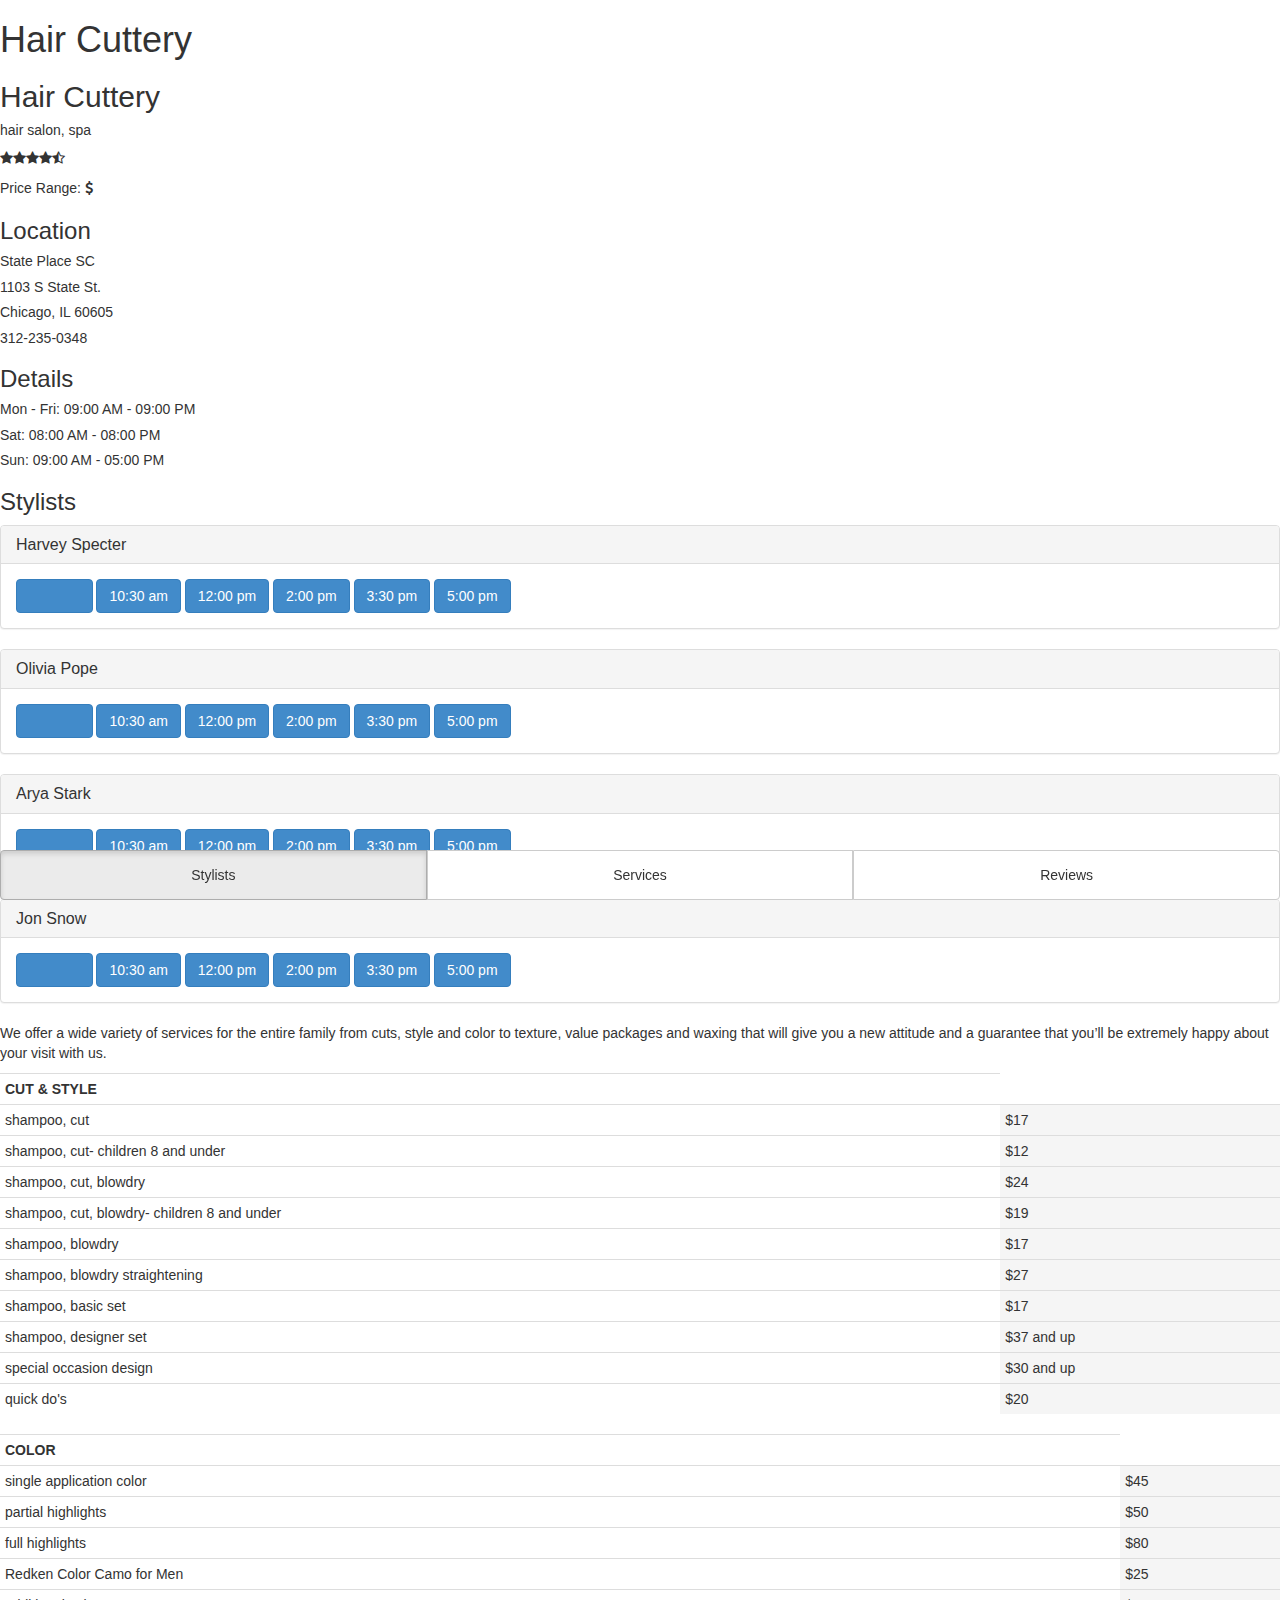
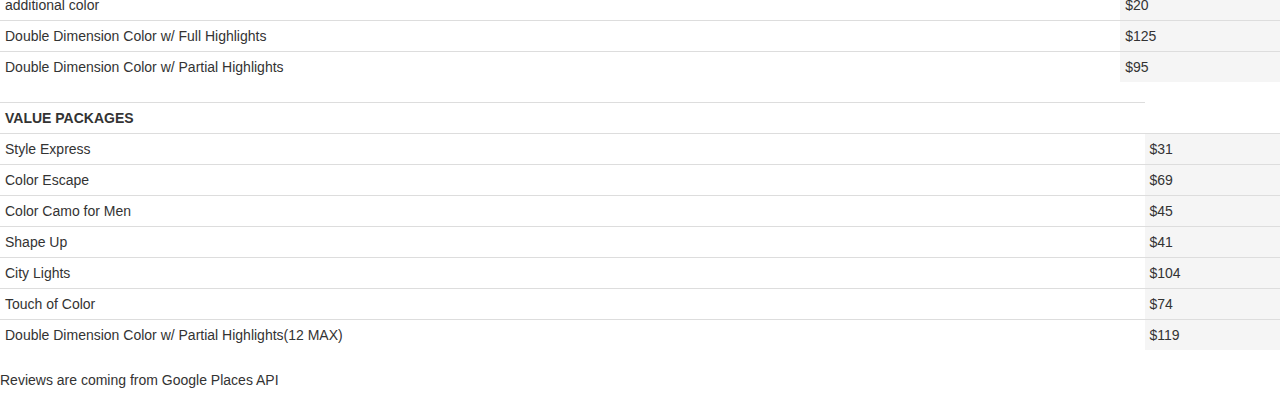
==== haircuttery.html @ 6e27eb52 "merge of branch" ====
<!DOCTYPE html>
<html>
  <head>
        <!-- files to be loaded first -->
        <script src="https://code.jquery.com/jquery-1.10.1.min.js"></script>
        <link href='http://fonts.googleapis.com/css?family=Open+Sans:400,700' rel='stylesheet' type='text/css' />
        <script type="text/javascript" src="https://www.parsecdn.com/js/parse-1.2.18.min.js"></script>

        <meta http-equiv="Content-Type" content="text/html; charset=UTF-8" />
        <meta name="viewport" content="width=device-width, initial-scale=1, user-scalable=no" />
        <meta name="mobile-web-app-capable" content="yes" />
        <meta name="apple-mobile-web-app-capable" content="yes" />
        <meta name="apple-mobile-web-app-status-bar-style" content="black-translucent" />
        
        <title>SpaLine</title>

        <link rel="stylesheet" href="css/style.css" />
        <link rel="stylesheet" href="plugins/FontAwesome/css/font-awesome.min.css" />
        <link rel="stylesheet" href="plugins/Bootstrap/css/bootstrap.min.css" />
    </head>
    
    <body>
        
        <!-- HEADER -->
        <div class="header">
            <h1>Hair Cuttery
                <span>
                    <!-- <a href="index.html" id="back"><i class="fa fa-chevron-left fa-lg"></i></a>
                    <a href="#" id="menu"><i class="fa fa-bars fa-lg"></i></a> -->
                </span>
            </h1> 

            <div class="btn-group btn-group-justified" style="position: fixed; bottom: 0;">
                <div class="btn-group">
                    <button type="button" class="btn btn-default active" id="stylists" style="height: 50px;">Stylists</button>
                </div>

                <div class="btn-group">
                    <button type="button" class="btn btn-default" id="services" style="height: 50px;">Services</button>
                </div>

                <div class="btn-group">
                    <button type="button" class="btn btn-default" id="reviews" style="height: 50px;">Reviews</button>
                </div>
            </div>

          <!--   <nav class="navbar navbar-default navbar-fixed-bottom btn-group" role="navigation" >
                <div class="container">
                    <ul class="nav navbar-nav">
                        <li><a href="#"></a></li>
                        <li><a href="#">Services</a>
                        <li><a href="#">Reviews</a></li>
                    </ul>
                </div> 
            </nav>    -->
        </div>

        <!-- CONTENT -->
        <div class="wrapper">
            <div class="stylists">
                <div class="info">
                    <div class="quick-info">
                        <h2 class="name">Hair Cuttery</h2>
                        <h5 class="type">hair salon, spa</h5>
                        <p class="stars"><i class="fa fa-star"></i><i class="fa fa-star"></i><i class="fa fa-star"></i><i class="fa fa-star"></i><i class="fa fa-star-half-o"></i></p>
                        <p class="price">Price Range: <i class="fa fa-usd"></i></p>
                    </div>

                    <div class="location">
                        <h3 class="divider">Location</h3>
                        <h5>State Place SC</h5>
                        <h5>1103 S State St.</h5>
                        <h5>Chicago, IL 60605</h5>
                        <h5>312-235-0348</h5>
                    </div>

                    <div class="details">
                        <h3 class="divider">Details</h3>
                        <h5>Mon - Fri: 09:00 AM - 09:00 PM</h5>
                        <h5>Sat: 08:00 AM - 08:00 PM</h5>
                        <h5>Sun: 09:00 AM - 05:00 PM</h5>
                    </div>

                    <div class="list-stylists">
                        <h3 class="divider">Stylists</h3>
                        
                        <div class="panel panel-default">
                            <div class="panel-heading">
                                <h3 class="panel-title">Harvey Specter</h3>
                            </div>

                            <div class="panel-body">
                                <div class="list-btns">
                                    <button type="button" class="btn btn-primary .btn-sm"><a class="button" href='reservation.html?time=9:00 AM&date=6/8/14&salon=Hair Cuttery'>9:00 am</a></button>
                                    <button type="button" class="btn btn-primary .btn-sm">10:30 am</button>
                                    <button type="button" class="btn btn-primary .btn-sm">12:00 pm</button>
                                    <button type="button" class="btn btn-primary .btn-sm">2:00 pm</button>
                                    <button type="button" class="btn btn-primary .btn-sm">3:30 pm</button>
                                    <button type="button" class="btn btn-primary .btn-sm">5:00 pm</button>
                                </div>
                            </div>
                        </div>

                        <div class="panel panel-default">
                            <div class="panel-heading">
                                <h3 class="panel-title">Olivia Pope</h3>
                            </div>

                            <div class="panel-body">
                                <div class="list-btns">
                                    <button type="button" class="btn btn-primary .btn-sm"><a class="button" href='reservation.html?time=9:00 AM&date=6/8/14&salon=Hair Cuttery'>9:00 am</a></button>
                                    <button type="button" class="btn btn-primary .btn-sm">10:30 am</button>
                                    <button type="button" class="btn btn-primary .btn-sm">12:00 pm</button>
                                    <button type="button" class="btn btn-primary .btn-sm">2:00 pm</button>
                                    <button type="button" class="btn btn-primary .btn-sm">3:30 pm</button>
                                    <button type="button" class="btn btn-primary .btn-sm">5:00 pm</button>
                                </div>
                            </div>
                        </div>

                        <div class="panel panel-default">
                            <div class="panel-heading">
                                <h3 class="panel-title">Arya Stark</h3>
                            </div>

                            <div class="panel-body">
                                <div class="list-btns">
                                    <button type="button" class="btn btn-primary .btn-sm"><a class="button" href='reservation.html?time=9:00 AM&date=6/8/14&salon=Hair Cuttery'>9:00 am</a></button>
                                    <button type="button" class="btn btn-primary .btn-sm">10:30 am</button>
                                    <button type="button" class="btn btn-primary .btn-sm">12:00 pm</button>
                                    <button type="button" class="btn btn-primary .btn-sm">2:00 pm</button>
                                    <button type="button" class="btn btn-primary .btn-sm">3:30 pm</button>
                                    <button type="button" class="btn btn-primary .btn-sm">5:00 pm</button>
                                </div>
                            </div>
                        </div>

                        <div class="panel panel-default">
                            <div class="panel-heading">
                                <h3 class="panel-title">Jon Snow</h3>
                            </div>

                            <div class="panel-body">
                                <div class="list-btns">
                                    <button type="button" class="btn btn-primary .btn-sm"><a class="button" href='reservation.html?time=9:00 AM&date=6/8/14&salon=Hair Cuttery'>9:00 am</a></button>
                                    <button type="button" class="btn btn-primary .btn-sm">10:30 am</button>
                                    <button type="button" class="btn btn-primary .btn-sm">12:00 pm</button>
                                    <button type="button" class="btn btn-primary .btn-sm">2:00 pm</button>
                                    <button type="button" class="btn btn-primary .btn-sm">3:30 pm</button>
                                    <button type="button" class="btn btn-primary .btn-sm">5:00 pm</button>
                                </div>
                            </div>
                        </div>
                    </div>
                </div>


            </div>

            <!-- available services -->
            <div class="services">
                <p>
                    We offer a wide variety of services for the entire family from cuts, style and color to texture, value packages and waxing that will give you a new attitude and a guarantee that you’ll be extremely happy about your visit with us.
                </p>
                <table class="table table-condensed">
                    <tr>
                        <th>CUT & STYLE</th>
                    </tr>
                    <tr>
                        <td>shampoo, cut</td>
                        <td class="active">$17</td>
                    </tr>
                    <tr>
                        <td>shampoo, cut- children 8 and under</td>
                        <td class="active">$12</td>
                    </tr>
                    <tr>
                        <td>shampoo, cut, blowdry</td>
                        <td class="active">$24</td>
                    </tr>
                    <tr>
                        <td>shampoo, cut, blowdry- children 8 and under</td>
                        <td class="active">$19</td>
                    </tr>
                    <tr>
                        <td>shampoo, blowdry</td>
                        <td class="active">$17</td>
                    </tr>
                    <tr>
                        <td>shampoo, blowdry straightening</td>
                        <td class="active">$27</td>
                    </tr>
                    <tr>
                        <td>shampoo, basic set</td>
                        <td class="active">$17</td>
                    </tr>
                    <tr>
                        <td>shampoo, designer set</td>
                        <td class="active">$37 and up</td>
                    </tr>
                    <tr>
                        <td>special occasion design</td>
                        <td class="active">$30 and up</td>
                    </tr>
                    <tr>
                        <td>quick do's</td>
                        <td class="active">$20</td>
                    </tr>
                </table>

                <table class="table table-condensed">
                    <tr>
                        <th>COLOR</th>
                    </tr>
                    <tr>
                        <td>single application color</td>
                        <td class="active">$45</td>
                    </tr>
                    <tr>
                        <td>partial highlights</td>
                        <td class="active">$50</td>
                    </tr>
                    <tr>
                        <td>full highlights</td>
                        <td class="active">$80</td>
                    </tr>
                    <tr>
                        <td>Redken Color Camo for Men</td>
                        <td class="active">$25</td>
                    </tr>
                    <tr>
                        <td>additional color</td>
                        <td class="active">$20</td>
                    </tr>
                    <tr>
                        <td>Double Dimension Color w/ Full Highlights</td>
                        <td class="active">$125</td>
                    </tr>
                    <tr>
                        <td>Double Dimension Color w/ Partial Highlights</td>
                        <td class="active">$95</td>
                    </tr>
                </table>

                <table class="table table-condensed">
                    <tr>
                        <th>VALUE PACKAGES</th>
                    </tr>
                    <tr>
                        <td>Style Express</td>
                        <td class="active">$31</td>
                    </tr>
                    <tr>
                        <td>Color Escape</td>
                        <td class="active">$69</td>
                    </tr>
                    <tr>
                        <td>Color Camo for Men</td>
                        <td class="active">$45</td>
                    </tr>
                    <tr>
                        <td>Shape Up</td>
                        <td class="active">$41</td>
                    </tr>
                    <tr>
                        <td>City Lights</td>
                        <td class="active">$104</td>
                    </tr>
                    <tr>
                        <td>Touch of Color</td>
                        <td class="active">$74</td>
                    </tr>
                    <tr>
                        <td>Double Dimension Color w/ Partial Highlights(12 MAX)</td>
                        <td class="active">$119</td>
                    </tr>
                </table>
            </div>

            <!-- reviews -->
            <div class="reviews">
                <p>Reviews are coming from Google Places API</p>
            </div>

            <!-- <div class="salon">
                <h1></h1>
                <div class="indent">
                    <h2>Available Times:</h2>
                    <p>6/8 - 9:00 AM</p><a class="button" href='reservation.html?time=9:00 AM&date=6/8/14&salon=Hair Cuttery'>Book</a>
                    <p>6/8 - 10:30 AM</p><a class="button" href='reservation.html?time=10:30 AM&date=6/8/14&salon=Hair Cuttery'>Book</a>
                    <p>6/8 - 2:00 PM</p><a class="button" href='reservation.html?time=2:00 PM&date=6/8/14&salon=Hair Cuttery'>Book</a>
                </div>
            </div> -->

        </div>

        <script type="text/javascript">
            $( "#stylists" ).click(function() {
                $("div.reviews").hide();
                $("div.services").hide();
                $("div.stylists").show();
            });

            $( "#reviews" ).click(function() {
                $( "#stylists" ).removeClass( "active" );
                $("div.stylists").hide();
                $("div.services").hide();
                $("div.reviews").show();
            });

            $( "#services" ).click(function() {
                $( "#stylists" ).removeClass( "active" );
                $("div.reviews").hide();
                $("div.stylists").hide();
                $("div.services").show();
            });
        </script>
    </body>
</html>
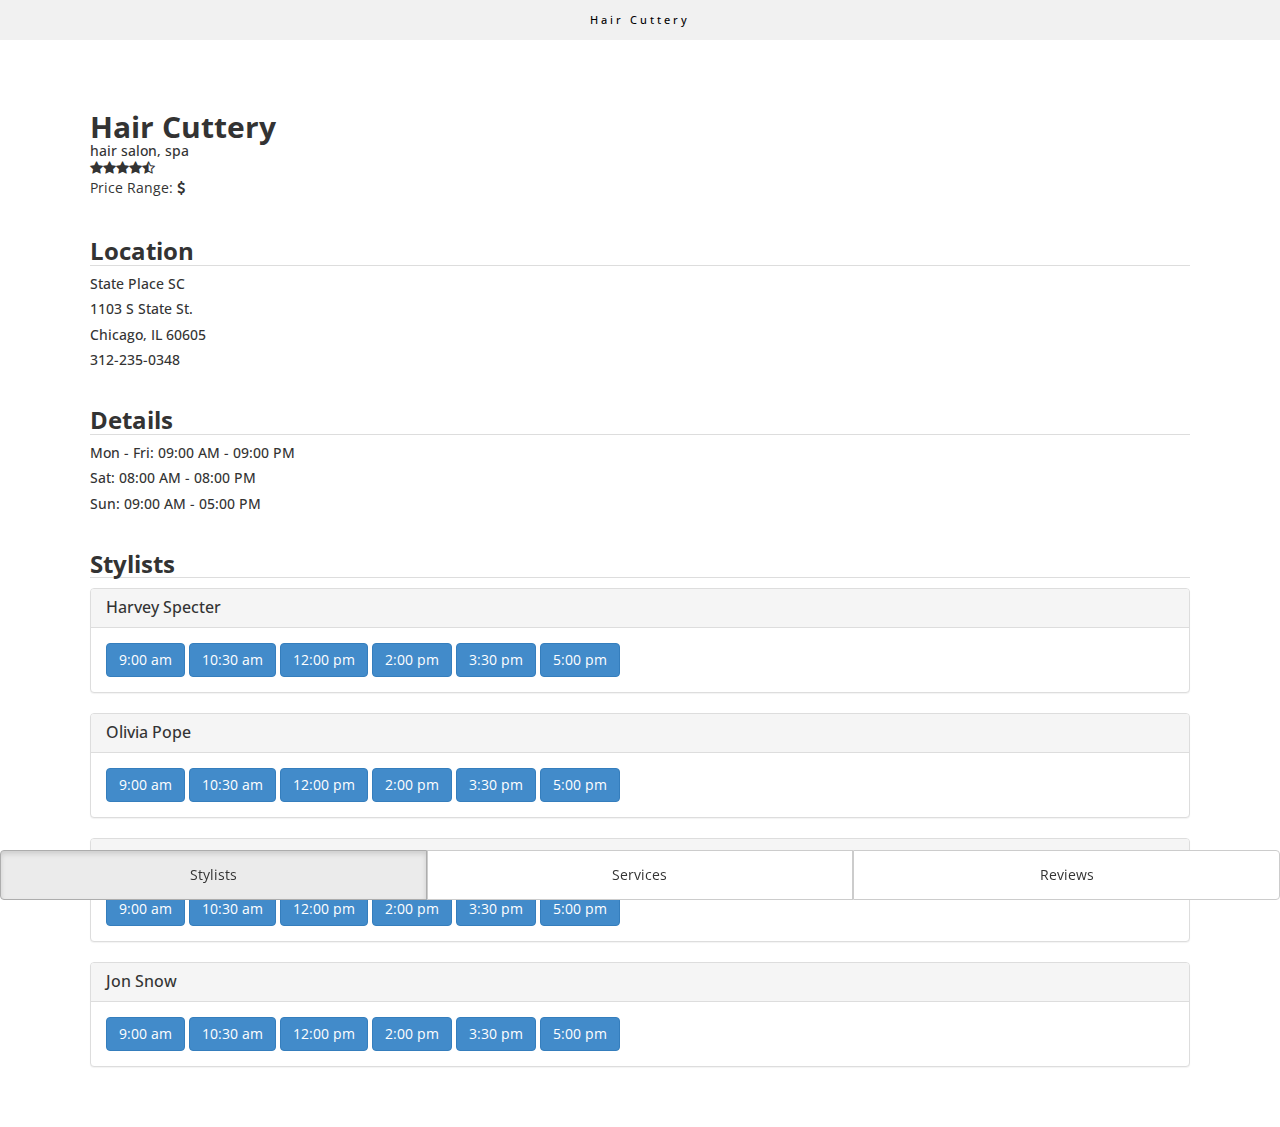
==== commit fec8fb05: "update with fixes" ====
--- a/haircuttery.html
+++ b/haircuttery.html
@@ -2,7 +2,7 @@
 <html>
   <head>
         <!-- files to be loaded first -->
-        <script src="https://code.jquery.com/jquery-1.10.1.min.js"></script>
+        <script src="JS/jquery-1.11.0.min.js"></script>
         <link href='http://fonts.googleapis.com/css?family=Open+Sans:400,700' rel='stylesheet' type='text/css' />
         <script type="text/javascript" src="https://www.parsecdn.com/js/parse-1.2.18.min.js"></script>
 
@@ -14,7 +14,7 @@
         
         <title>SpaLine</title>
 
-        <link rel="stylesheet" href="css/style.css" />
+        <link rel="stylesheet" href="CSS/style.css" />
         <link rel="stylesheet" href="plugins/FontAwesome/css/font-awesome.min.css" />
         <link rel="stylesheet" href="plugins/Bootstrap/css/bootstrap.min.css" />
     </head>
--- a/CSS/style.css
+++ b/CSS/style.css
@@ -0,0 +1,288 @@
+@charset "UTF-8";
+
+* {
+    font-family: 'Open Sans', sans-serif;
+}
+
+body {
+    margin: 0;
+    padding: 0;
+    width: 100%;
+    height: auto;
+    text-align: center;
+    /*padding: 0 25px;*/
+    /*margin: auto;*/
+    -webkit-tap-highlight-color: rbga(255, 255, 255, 0); 
+    -webkit-user-select: none;
+    -moz-user-select: none;
+    -ms-user-select: none;
+    -o-user-select: none;
+    user-select: none;
+}
+
+h2, p, ol, ul, li {
+    margin:0px;
+    padding:0px;
+}
+
+/*a {
+	color: #0d1eff !important;
+	text-decoration: none;
+}*/
+
+.header {
+    background-color: #f1f1f1;
+    top:0;
+    margin:0;
+    padding:0;
+    position: fixed;
+    width: 100%;
+    height: 40px;
+    color: black;
+    z-index: 3;
+}
+
+.header > h1 {
+    text-align: center;
+    line-height: 3em;
+    margin:0;
+    display: block;
+    font-size: 80%;
+    letter-spacing: 3px;
+    font-size: 0.8em;
+}
+
+.header > h1 > span {
+    font-size: 1.5em;
+    text-decoration: none;
+    line-height: 2.1em;
+}
+
+.header > h1 > span > a {
+    text-decoration: none;
+    color: white !important;
+}
+
+.header > h1 > span > p{
+    font-size: 45%;
+    margin:0;
+    padding:0;
+    line-height: 0;
+    text-transform: uppercase;
+    letter-spacing: 0px;
+}
+
+.wrapper {
+	margin-top: 50px;
+	margin-left: 7%;
+	margin-right: 7%;
+	margin-bottom: 60px;
+}
+
+.row {
+	border-left: 1px solid #ddd;
+	border-right: 1px solid #ddd;
+	border-bottom: 1px solid #ddd;
+	margin-left:0 !important;
+	margin-right:0 !important;
+	padding-top: 13px;
+}
+
+.table-condensed>thead>tr>th, 
+.table-condensed>tbody>tr>th, 
+.table-condensed>tfoot>tr>th, 
+.table-condensed>thead>tr>td, 
+.table-condensed>tbody>tr>td, 
+.table-condensed>tfoot>tr>td {
+	border-top: none !important;
+	border-bottom: 1px solid #ddd !important;
+}
+
+.table-condensed>tbody>tr>td {
+	text-align: left;
+	padding-left: 30px !important;
+}
+
+.list-btns {
+	overflow-x:scroll;
+	color: white;
+}
+
+.list-btns > button > a {
+	color: white !important;
+	text-transform: none !important;
+}
+
+/*----------------------------- landing page -----------------------------*/
+/*========================================================================*/
+
+	#landing-header {
+		position: fixed;
+		top:0;
+		left:0;
+		width: 100%;
+		height: 90%;
+		background: url(../images/spa10.png) no-repeat center center fixed;
+		background-size: cover;
+		-webkit-background-size: cover;
+		-moz-background-size: cover;
+		-o-background-size: cover;
+		margin: auto;
+	}
+
+	#landing-footer {
+		position: fixed;
+		bottom: 0;
+		width: 100%;
+	}
+
+	#landing-footer > p {
+        font-size: 1.5em;
+		text-align: center;
+        margin: 0;
+        color: black;
+    }
+
+    #cursive {
+        font-family: 'Alex Brush', 'cursive';
+        font-size: 1.4em !important;
+        text-align: center;
+    }
+
+	#find-a-salon{
+		text-align: center;
+		margin: auto;
+		font-size:2em;
+		background-color: blue;
+		width:25%;
+	}
+
+
+
+
+/*----------------------------- find a salon -----------------------------*/
+/*========================================================================*/
+
+	.address {
+		float: left;
+	}
+
+	.distance {
+		float: right;
+	}
+
+	.rating {
+		clear: both;
+		float: left;
+	}
+
+	.cost {
+		float: right;
+	}
+
+	.times {
+		clear: both;
+	}
+
+
+/*==========Salon Results=========*/
+
+.stylists {
+	display: block;
+}
+
+
+
+.info {
+	text-align: left;
+}
+
+.quick-info {
+	margin-top: 10%;
+}
+
+.name {
+	font-weight: 700;
+}
+
+.quick-info > h2, .quick-info > h5, .quick-info > p {
+	padding: 0 !important;
+	margin: 0 !important;
+}
+
+.divider {
+	font-weight: 700;
+	border-bottom: 1px solid #ddd;
+}
+
+.location, .details, .list-stylists {
+	margin-top: 40px;
+}
+.services {
+	display: none;
+}
+
+.reviews {
+	display: none;
+}
+
+#salon-results-heading{
+	width: 100%;
+	margin: auto;
+	text-align: center;
+	font-size: 3.5em;
+}
+
+.salon-result{
+	text-align: center;
+	margin: auto;
+	background-color: blue;
+	width:80%;
+}
+
+.result-image{
+	margin: auto;
+	right: 15%;
+	display: inline;
+}
+
+.salon-result-info{
+	display: inline;
+	margin: auto;
+	width: 100%;
+}
+
+.media-object {
+	width: 65px;
+	height: 65px;
+}
+
+/*==========Reservation Form Page=============*/
+#reservation-submit{
+	margin: auto;
+	background-color: blue;
+	width: 30%;
+}
+
+#reservation-header{
+	margin: auto;
+	text-align: center;
+	font-size: 2.5em;
+}
+
+#reservation-form-div{
+	margin: auto;
+	text-align: center;
+}
+
+
+
+/*=====SALON=====*/
+.salon{
+	width:90%;
+	margin:0 auto; 
+}
+
+.indent{
+	margin-left: 20px;
+}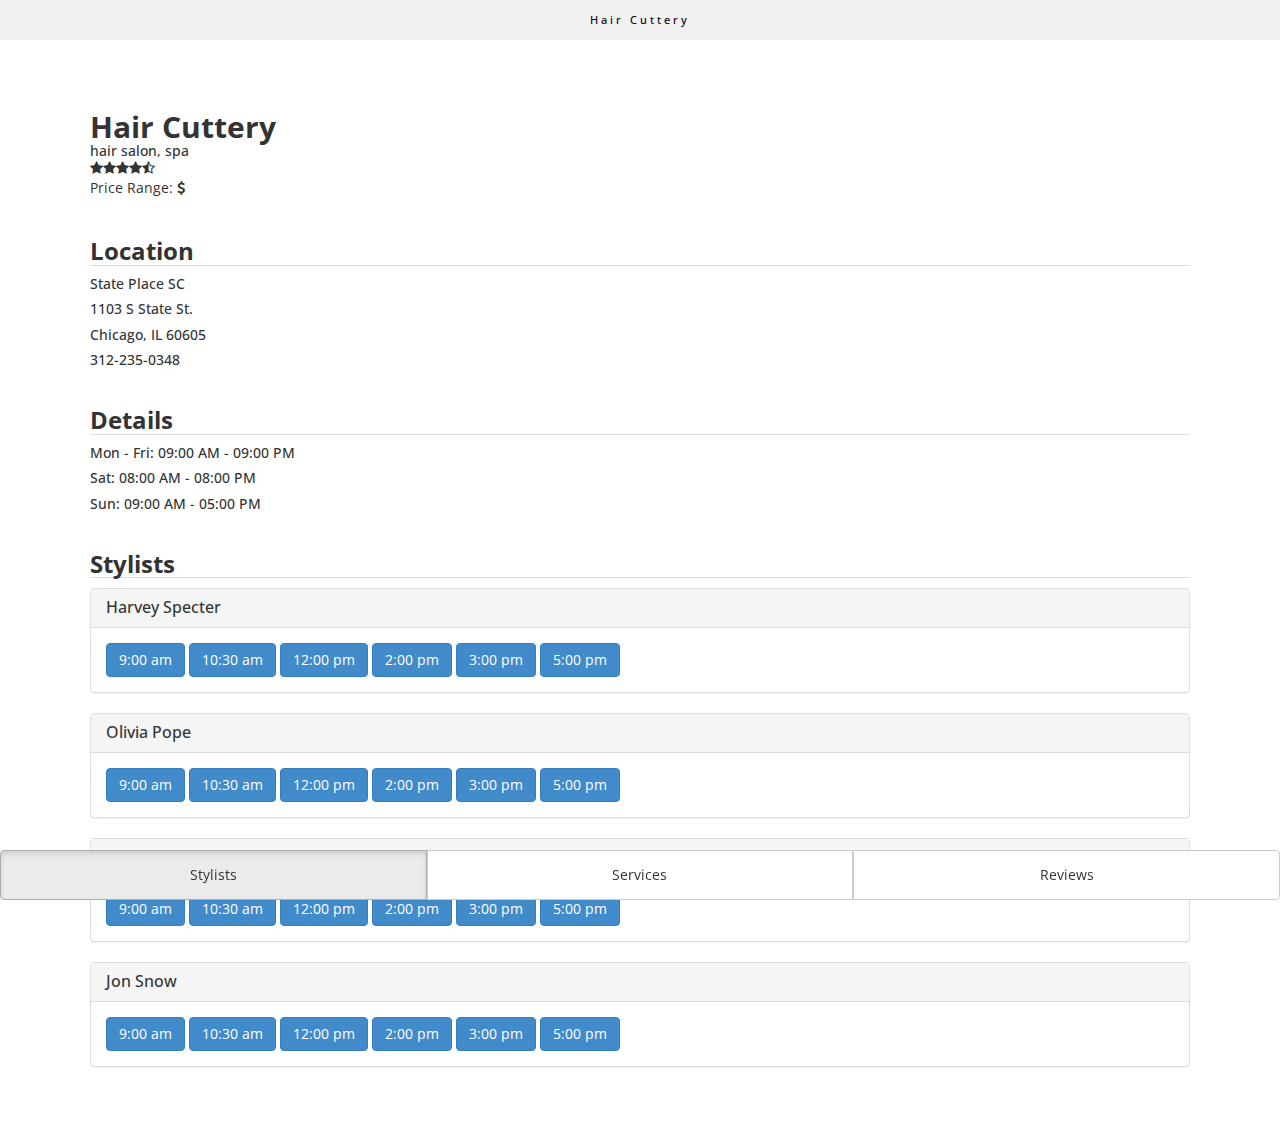
==== commit 217baa86: "..." ====
--- a/haircuttery.html
+++ b/haircuttery.html
@@ -2,7 +2,7 @@
 <html>
   <head>
         <!-- files to be loaded first -->
-        <script src="JS/jquery-1.11.0.min.js"></script>
+        <script src="js/jquery-1.11.0.min.js"></script>
         <link href='http://fonts.googleapis.com/css?family=Open+Sans:400,700' rel='stylesheet' type='text/css' />
         <script type="text/javascript" src="https://www.parsecdn.com/js/parse-1.2.18.min.js"></script>
 
@@ -92,11 +92,11 @@
                             <div class="panel-body">
                                 <div class="list-btns">
                                     <button type="button" class="btn btn-primary .btn-sm"><a class="button" href='reservation.html?time=9:00 AM&date=6/8/14&salon=Hair Cuttery'>9:00 am</a></button>
-                                    <button type="button" class="btn btn-primary .btn-sm">10:30 am</button>
-                                    <button type="button" class="btn btn-primary .btn-sm">12:00 pm</button>
-                                    <button type="button" class="btn btn-primary .btn-sm">2:00 pm</button>
-                                    <button type="button" class="btn btn-primary .btn-sm">3:30 pm</button>
-                                    <button type="button" class="btn btn-primary .btn-sm">5:00 pm</button>
+                                    <button type="button" class="btn btn-primary .btn-sm"><a class="button" href='reservation.html?time=10:30 AM&date=6/8/14&salon=Hair Cuttery'>10:30 am</a></button>
+                                    <button type="button" class="btn btn-primary .btn-sm"><a class="button" href='reservation.html?time=12:00 PM&date=6/8/14&salon=Hair Cuttery'>12:00 pm</a></button></button>
+                                    <button type="button" class="btn btn-primary .btn-sm"><a class="button" href='reservation.html?time=2:00 PM&date=6/8/14&salon=Hair Cuttery'>2:00 pm</a></button>
+                                    <button type="button" class="btn btn-primary .btn-sm"><a class="button" href='reservation.html?time=3:00 PM&date=6/8/14&salon=Hair Cuttery'>3:00 pm</a></button></button>
+                                    <button type="button" class="btn btn-primary .btn-sm"><a class="button" href='reservation.html?time=5:00 PM&date=6/8/14&salon=Hair Cuttery'>5:00 pm</a></button></button>
                                 </div>
                             </div>
                         </div>
@@ -109,11 +109,11 @@
                             <div class="panel-body">
                                 <div class="list-btns">
                                     <button type="button" class="btn btn-primary .btn-sm"><a class="button" href='reservation.html?time=9:00 AM&date=6/8/14&salon=Hair Cuttery'>9:00 am</a></button>
-                                    <button type="button" class="btn btn-primary .btn-sm">10:30 am</button>
-                                    <button type="button" class="btn btn-primary .btn-sm">12:00 pm</button>
-                                    <button type="button" class="btn btn-primary .btn-sm">2:00 pm</button>
-                                    <button type="button" class="btn btn-primary .btn-sm">3:30 pm</button>
-                                    <button type="button" class="btn btn-primary .btn-sm">5:00 pm</button>
+                                    <button type="button" class="btn btn-primary .btn-sm"><a class="button" href='reservation.html?time=10:30 AM&date=6/8/14&salon=Hair Cuttery'>10:30 am</a></button>
+                                    <button type="button" class="btn btn-primary .btn-sm"><a class="button" href='reservation.html?time=12:00 PM&date=6/8/14&salon=Hair Cuttery'>12:00 pm</a></button></button>
+                                    <button type="button" class="btn btn-primary .btn-sm"><a class="button" href='reservation.html?time=2:00 PM&date=6/8/14&salon=Hair Cuttery'>2:00 pm</a></button>
+                                    <button type="button" class="btn btn-primary .btn-sm"><a class="button" href='reservation.html?time=3:00 PM&date=6/8/14&salon=Hair Cuttery'>3:00 pm</a></button></button>
+                                    <button type="button" class="btn btn-primary .btn-sm"><a class="button" href='reservation.html?time=5:00 PM&date=6/8/14&salon=Hair Cuttery'>5:00 pm</a></button></button>
                                 </div>
                             </div>
                         </div>
@@ -126,11 +126,11 @@
                             <div class="panel-body">
                                 <div class="list-btns">
                                     <button type="button" class="btn btn-primary .btn-sm"><a class="button" href='reservation.html?time=9:00 AM&date=6/8/14&salon=Hair Cuttery'>9:00 am</a></button>
-                                    <button type="button" class="btn btn-primary .btn-sm">10:30 am</button>
-                                    <button type="button" class="btn btn-primary .btn-sm">12:00 pm</button>
-                                    <button type="button" class="btn btn-primary .btn-sm">2:00 pm</button>
-                                    <button type="button" class="btn btn-primary .btn-sm">3:30 pm</button>
-                                    <button type="button" class="btn btn-primary .btn-sm">5:00 pm</button>
+                                    <button type="button" class="btn btn-primary .btn-sm"><a class="button" href='reservation.html?time=10:30 AM&date=6/8/14&salon=Hair Cuttery'>10:30 am</a></button>
+                                    <button type="button" class="btn btn-primary .btn-sm"><a class="button" href='reservation.html?time=12:00 PM&date=6/8/14&salon=Hair Cuttery'>12:00 pm</a></button></button>
+                                    <button type="button" class="btn btn-primary .btn-sm"><a class="button" href='reservation.html?time=2:00 PM&date=6/8/14&salon=Hair Cuttery'>2:00 pm</a></button>
+                                    <button type="button" class="btn btn-primary .btn-sm"><a class="button" href='reservation.html?time=3:00 PM&date=6/8/14&salon=Hair Cuttery'>3:00 pm</a></button></button>
+                                    <button type="button" class="btn btn-primary .btn-sm"><a class="button" href='reservation.html?time=5:00 PM&date=6/8/14&salon=Hair Cuttery'>5:00 pm</a></button></button>
                                 </div>
                             </div>
                         </div>
@@ -143,11 +143,11 @@
                             <div class="panel-body">
                                 <div class="list-btns">
                                     <button type="button" class="btn btn-primary .btn-sm"><a class="button" href='reservation.html?time=9:00 AM&date=6/8/14&salon=Hair Cuttery'>9:00 am</a></button>
-                                    <button type="button" class="btn btn-primary .btn-sm">10:30 am</button>
-                                    <button type="button" class="btn btn-primary .btn-sm">12:00 pm</button>
-                                    <button type="button" class="btn btn-primary .btn-sm">2:00 pm</button>
-                                    <button type="button" class="btn btn-primary .btn-sm">3:30 pm</button>
-                                    <button type="button" class="btn btn-primary .btn-sm">5:00 pm</button>
+                                    <button type="button" class="btn btn-primary .btn-sm"><a class="button" href='reservation.html?time=10:30 AM&date=6/8/14&salon=Hair Cuttery'>10:30 am</a></button>
+                                    <button type="button" class="btn btn-primary .btn-sm"><a class="button" href='reservation.html?time=12:00 PM&date=6/8/14&salon=Hair Cuttery'>12:00 pm</a></button></button>
+                                    <button type="button" class="btn btn-primary .btn-sm"><a class="button" href='reservation.html?time=2:00 PM&date=6/8/14&salon=Hair Cuttery'>2:00 pm</a></button>
+                                    <button type="button" class="btn btn-primary .btn-sm"><a class="button" href='reservation.html?time=3:00 PM&date=6/8/14&salon=Hair Cuttery'>3:00 pm</a></button></button>
+                                    <button type="button" class="btn btn-primary .btn-sm"><a class="button" href='reservation.html?time=5:00 PM&date=6/8/14&salon=Hair Cuttery'>5:00 pm</a></button></button>
                                 </div>
                             </div>
                         </div>
--- a/CSS/style.css
+++ b/CSS/style.css
@@ -163,7 +163,7 @@
 /*----------------------------- find a salon -----------------------------*/
 /*========================================================================*/
 
-	.address {
+	/*.address {
 		float: left;
 	}
 
@@ -182,7 +182,7 @@
 
 	.times {
 		clear: both;
-	}
+	}*/
 
 
 /*==========Salon Results=========*/
